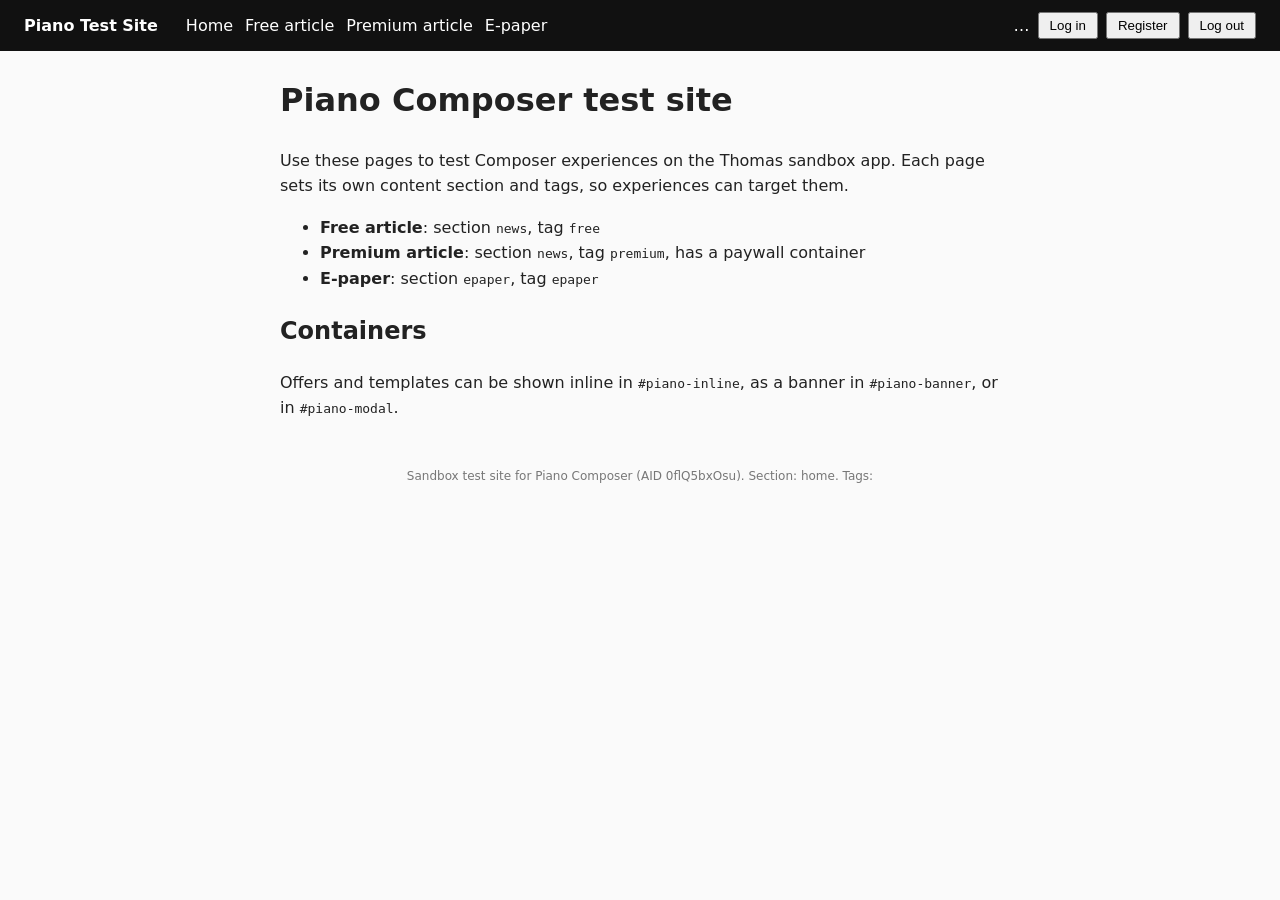
==== index.html @ b6f65f52 "Piano Composer test site" ====
<!doctype html>
<html lang="en"><head><meta charset="utf-8"><meta name="viewport" content="width=device-width,initial-scale=1">
<title>Home · Piano Test Site</title>
<link rel="stylesheet" href="style.css">
<script>window.PIANO_SECTION="home";window.PIANO_TAGS=[];</script>
<script src="piano.js"></script>
</head><body>
<header><a href="index.html" class="logo">Piano Test Site</a>
<nav><a href="index.html">Home</a><a href="article-free.html">Free article</a><a href="article-premium.html">Premium article</a><a href="epaper.html">E-paper</a></nav>
<div class="account"><span id="user-status">…</span>
<button onclick="pianoLogin()">Log in</button><button onclick="pianoRegister()">Register</button><button onclick="pianoLogout()">Log out</button></div>
</header>
<div id="piano-banner"></div>
<main>
<h1>Piano Composer test site</h1><p>Use these pages to test Composer experiences on the Thomas sandbox app. Each page sets its own content section and tags, so experiences can target them.</p><ul><li><b>Free article</b>: section <code>news</code>, tag <code>free</code></li><li><b>Premium article</b>: section <code>news</code>, tag <code>premium</code>, has a paywall container</li><li><b>E-paper</b>: section <code>epaper</code>, tag <code>epaper</code></li></ul><h2>Containers</h2><p>Offers and templates can be shown inline in <code>#piano-inline</code>, as a banner in <code>#piano-banner</code>, or in <code>#piano-modal</code>.</p><div id="piano-inline"></div>
</main>
<div id="piano-modal"></div>
<footer>Sandbox test site for Piano Composer (AID 0flQ5bxOsu). Section: home. Tags: </footer>
</body></html>
---- style.css ----
body{font-family:system-ui,sans-serif;margin:0;color:#222;background:#fafafa}
header{display:flex;flex-wrap:wrap;gap:16px;align-items:center;padding:12px 24px;background:#111;color:#fff}
header a{color:#fff;text-decoration:none;margin-right:12px}.logo{font-weight:700}
.account{margin-left:auto;display:flex;gap:8px;align-items:center}
button{cursor:pointer;padding:4px 10px}
main{max-width:720px;margin:24px auto;padding:0 16px;line-height:1.6}
footer{text-align:center;font-size:12px;color:#777;padding:24px}
#piano-inline,#piano-banner{margin:16px 0}
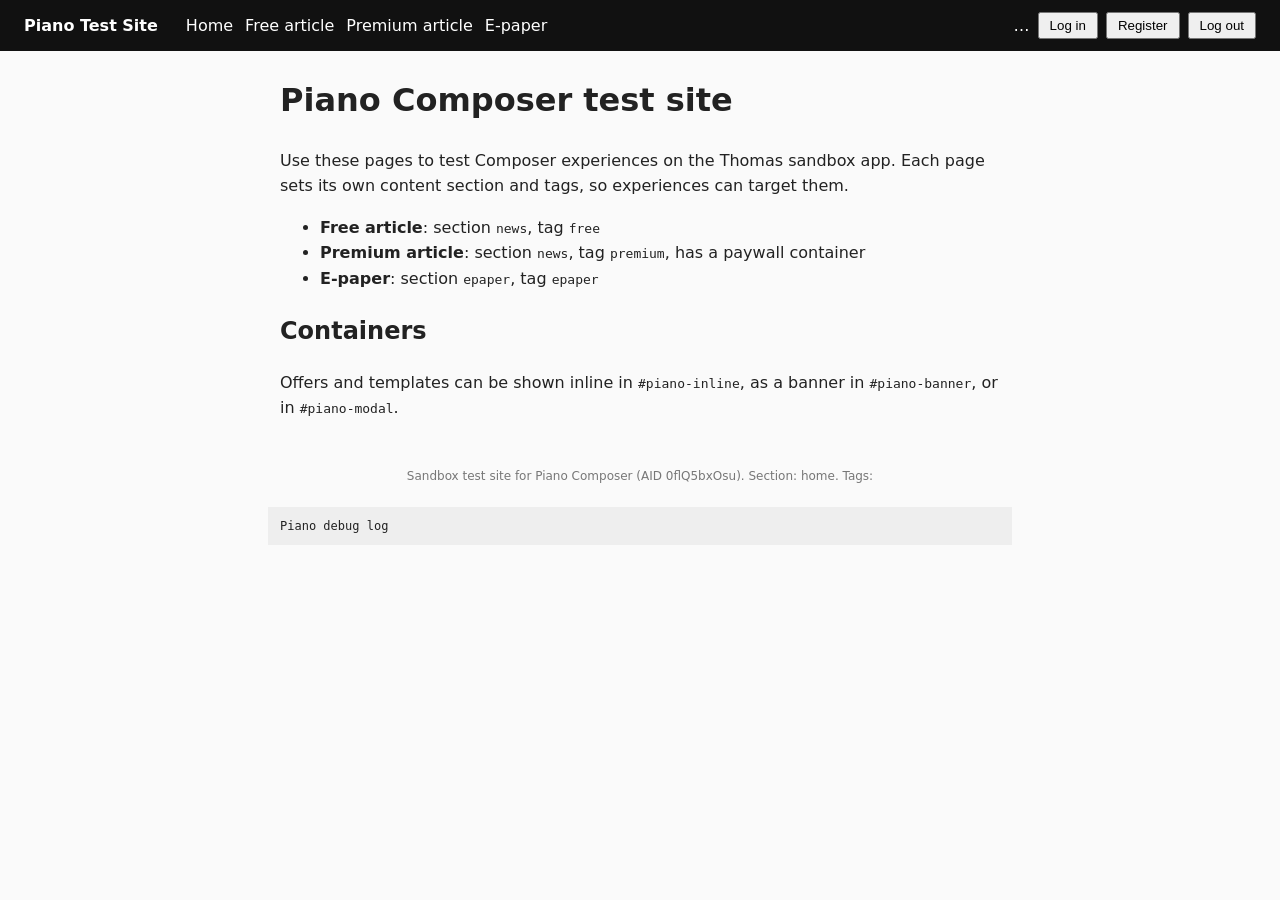
==== commit cd283b3a: "Add on-page Piano debug log" ====
--- a/index.html
+++ b/index.html
@@ -16,4 +16,6 @@
 </main>
 <div id="piano-modal"></div>
 <footer>Sandbox test site for Piano Composer (AID 0flQ5bxOsu). Section: home. Tags: </footer>
+<pre id="piano-debug" style="max-width:720px;margin:0 auto 24px;padding:12px;background:#eee;font-size:12px;white-space:pre-wrap">Piano debug log
+</pre>
 </body></html>
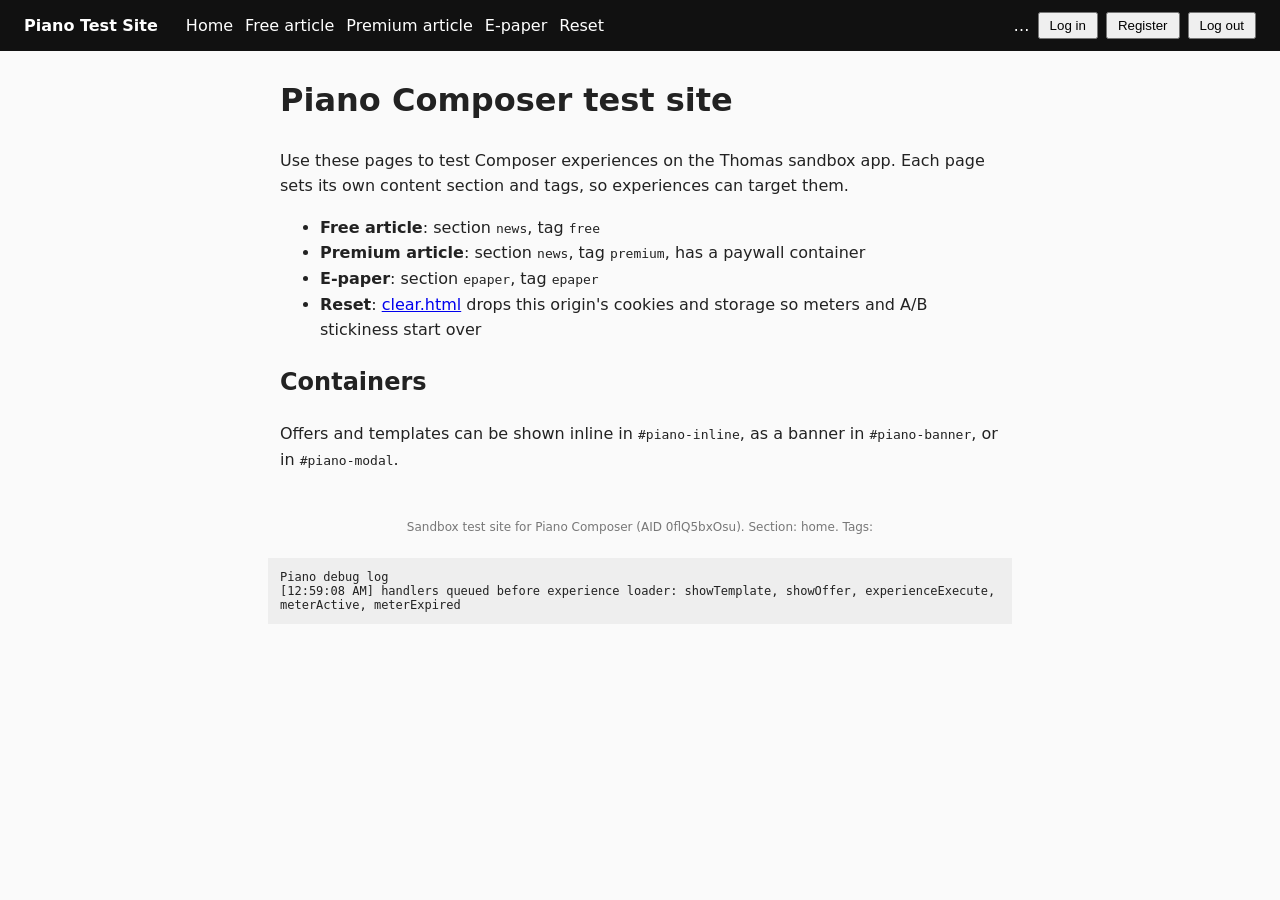
==== commit cad60d27: "Log Piano meter and A/B fields before the experience loader Register showTemplate, showOffer, experi" ====
--- a/index.html
+++ b/index.html
@@ -3,16 +3,16 @@
 <title>Home · Piano Test Site</title>
 <link rel="stylesheet" href="style.css">
 <script>window.PIANO_SECTION="home";window.PIANO_TAGS=[];</script>
-<script src="piano.js"></script>
+<script src="piano.js?v=3"></script>
 </head><body>
 <header><a href="index.html" class="logo">Piano Test Site</a>
-<nav><a href="index.html">Home</a><a href="article-free.html">Free article</a><a href="article-premium.html">Premium article</a><a href="epaper.html">E-paper</a></nav>
+<nav><a href="index.html">Home</a><a href="article-free.html">Free article</a><a href="article-premium.html">Premium article</a><a href="epaper.html">E-paper</a><a href="clear.html">Reset</a></nav>
 <div class="account"><span id="user-status">…</span>
 <button onclick="pianoLogin()">Log in</button><button onclick="pianoRegister()">Register</button><button onclick="pianoLogout()">Log out</button></div>
 </header>
 <div id="piano-banner"></div>
 <main>
-<h1>Piano Composer test site</h1><p>Use these pages to test Composer experiences on the Thomas sandbox app. Each page sets its own content section and tags, so experiences can target them.</p><ul><li><b>Free article</b>: section <code>news</code>, tag <code>free</code></li><li><b>Premium article</b>: section <code>news</code>, tag <code>premium</code>, has a paywall container</li><li><b>E-paper</b>: section <code>epaper</code>, tag <code>epaper</code></li></ul><h2>Containers</h2><p>Offers and templates can be shown inline in <code>#piano-inline</code>, as a banner in <code>#piano-banner</code>, or in <code>#piano-modal</code>.</p><div id="piano-inline"></div>
+<h1>Piano Composer test site</h1><p>Use these pages to test Composer experiences on the Thomas sandbox app. Each page sets its own content section and tags, so experiences can target them.</p><ul><li><b>Free article</b>: section <code>news</code>, tag <code>free</code></li><li><b>Premium article</b>: section <code>news</code>, tag <code>premium</code>, has a paywall container</li><li><b>E-paper</b>: section <code>epaper</code>, tag <code>epaper</code></li><li><b>Reset</b>: <a href="clear.html">clear.html</a> drops this origin's cookies and storage so meters and A/B stickiness start over</li></ul><h2>Containers</h2><p>Offers and templates can be shown inline in <code>#piano-inline</code>, as a banner in <code>#piano-banner</code>, or in <code>#piano-modal</code>.</p><div id="piano-inline"></div>
 </main>
 <div id="piano-modal"></div>
 <footer>Sandbox test site for Piano Composer (AID 0flQ5bxOsu). Section: home. Tags: </footer>
